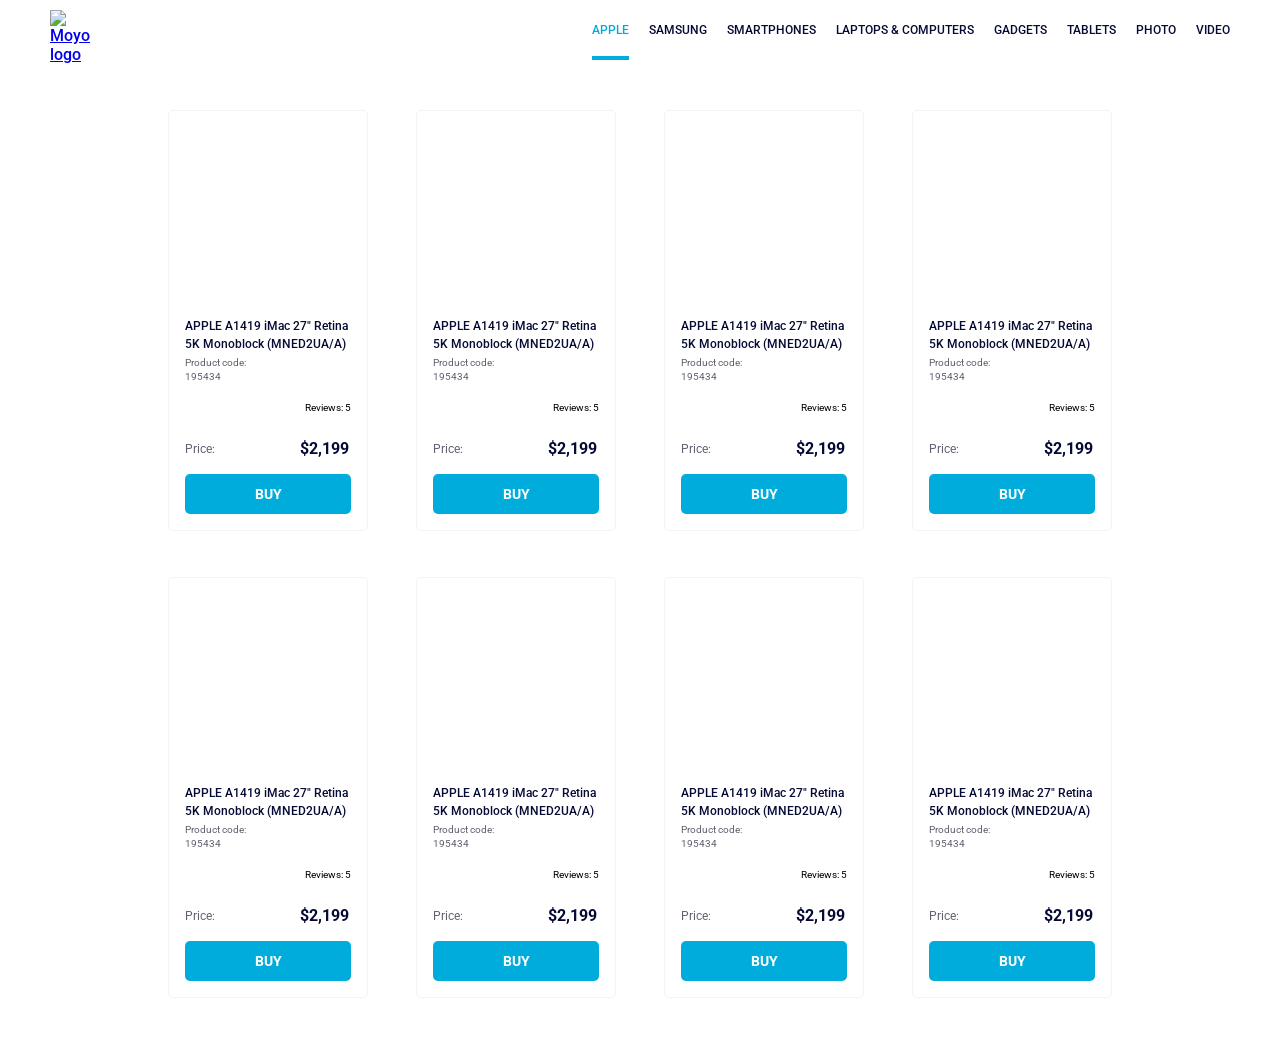
==== index.html @ a86c9713 "Updates" ====
<!doctype html>
<html lang="en">
  <head>
    <meta charset="UTF-8">
    <meta name="viewport" content="width=device-width, initial-scale=1.0">
    <title>Catalog</title>
    <link rel="preconnect" href="https://fonts.gstatic.com">
    <link href="https://fonts.googleapis.com/css2?family=Roboto:wght@400;500;700&display=swap" rel="stylesheet">
    <link rel="stylesheet" href="/index.e378193d.css">
  </head>

  <body>
    <header class="moyo-header">
      <div class="moyo-header__navigation">
        <a href="#" class="moyo-header__logo">
          <img src="/logo.c493797d.png" alt="Moyo logo">
        </a>

        <nav class="nav">
          <ul class="nav__list">
            <li class="nav__item">
              <a href="#Apple" class="nav__link is-active">
                Apple
              </a>
            </li>

            <li class="nav__item">
              <a href="#Samsung" class="nav__link">
                Samsung
              </a>
            </li>

            <li class="nav__item">
              <a href="#Smartphones" class="nav__link">
                Smartphones
              </a>
            </li>

            <li class="nav__item">
              <a href="#Laptops-Computers" class="nav__link" data-qa="nav-hover">
                Laptops & Computers
              </a>
            </li>

            <li class="nav__item">
              <a href="#Gadgets" class="nav__link">
                Gadgets
              </a>
            </li>

            <li class="nav__item">
              <a href="#Tablets" class="nav__link">
                Tablets
              </a>
            </li>

            <li class="nav__item">
              <a href="#Photo" class="nav__link">
                Photo
              </a>
            </li>

            <li class="nav__item">
              <a href="#Video" class="nav__link">
                Video
              </a>
            </li>
          </ul>
        </nav>
      </div>
    </header>

    <main class="cards">
      <article class="card" data-qa="card">
        <div class="card__img"></div>

        <h3 class="card__title">
          APPLE A1419 iMac 27" Retina 5K Monoblock (MNED2UA/A)
        </h3>

        <p class="card__product-code">Product code: 195434</p>

        <div class="stars">
          <div class="stars__wrap">
            <div class="stars__star stars__star--active"></div>
            <div class="stars__star stars__star--active"></div>
            <div class="stars__star stars__star--active"></div>
            <div class="stars__star stars__star--active"></div>
            <div class="stars__star"></div>
          </div>
          <div class="stars__reviews">Reviews: 5</div>
        </div>

        <div class="card__price">
          <div class="card__price-label">Price:</div>
          <div class="card__price-value">$2,199</div>
        </div>

        <a href="#" class="card__buy" data-qa="card-hover">
          Buy
        </a>
      </article>

      <article class="card">
        <div class="card__img"></div>

        <h3 class="card__title">
          APPLE A1419 iMac 27" Retina 5K Monoblock (MNED2UA/A)
        </h3>

        <p class="card__product-code">Product code: 195434</p>

        <div class="stars">
          <div class="stars__wrap">
            <div class="stars__star stars__star--active"></div>
            <div class="stars__star stars__star--active"></div>
            <div class="stars__star stars__star--active"></div>
            <div class="stars__star stars__star--active"></div>
            <div class="stars__star"></div>
          </div>
          <div class="stars__reviews">Reviews: 5</div>
        </div>

        <div class="card__price">
          <div class="card__price-label">Price:</div>
          <div class="card__price-value">$2,199</div>
        </div>

        <a href="#" class="card__buy">
          Buy
        </a>
      </article>

      <article class="card">
        <div class="card__img"></div>

        <h3 class="card__title">
          APPLE A1419 iMac 27" Retina 5K Monoblock (MNED2UA/A)
        </h3>

        <p class="card__product-code">Product code: 195434</p>

        <div class="stars">
          <div class="stars__wrap">
            <div class="stars__star stars__star--active"></div>
            <div class="stars__star stars__star--active"></div>
            <div class="stars__star stars__star--active"></div>
            <div class="stars__star stars__star--active"></div>
            <div class="stars__star"></div>
          </div>
          <div class="stars__reviews">Reviews: 5</div>
        </div>

        <div class="card__price">
          <div class="card__price-label">Price:</div>
          <div class="card__price-value">$2,199</div>
        </div>

        <a href="#" class="card__buy">
          Buy
        </a>
      </article>

      <article class="card">
        <div class="card__img"></div>

        <h3 class="card__title">
          APPLE A1419 iMac 27" Retina 5K Monoblock (MNED2UA/A)
        </h3>

        <p class="card__product-code">Product code: 195434</p>

        <div class="stars">
          <div class="stars__wrap">
            <div class="stars__star stars__star--active"></div>
            <div class="stars__star stars__star--active"></div>
            <div class="stars__star stars__star--active"></div>
            <div class="stars__star stars__star--active"></div>
            <div class="stars__star"></div>
          </div>
          <div class="stars__reviews">Reviews: 5</div>
        </div>

        <div class="card__price">
          <div class="card__price-label">Price:</div>
          <div class="card__price-value">$2,199</div>
        </div>

        <a href="#" class="card__buy">
          Buy
        </a>
      </article>

      <article class="card">
        <div class="card__img"></div>

        <h3 class="card__title">
          APPLE A1419 iMac 27" Retina 5K Monoblock (MNED2UA/A)
        </h3>

        <p class="card__product-code">Product code: 195434</p>

        <div class="stars">
          <div class="stars__wrap">
            <div class="stars__star stars__star--active"></div>
            <div class="stars__star stars__star--active"></div>
            <div class="stars__star stars__star--active"></div>
            <div class="stars__star stars__star--active"></div>
            <div class="stars__star"></div>
          </div>
          <div class="stars__reviews">Reviews: 5</div>
        </div>

        <div class="card__price">
          <div class="card__price-label">Price:</div>
          <div class="card__price-value">$2,199</div>
        </div>

        <a href="#" class="card__buy">
          Buy
        </a>
      </article>

      <article class="card">
        <div class="card__img"></div>

        <h3 class="card__title">
          APPLE A1419 iMac 27" Retina 5K Monoblock (MNED2UA/A)
        </h3>

        <p class="card__product-code">Product code: 195434</p>

        <div class="stars">
          <div class="stars__wrap">
            <div class="stars__star stars__star--active"></div>
            <div class="stars__star stars__star--active"></div>
            <div class="stars__star stars__star--active"></div>
            <div class="stars__star stars__star--active"></div>
            <div class="stars__star"></div>
          </div>
          <div class="stars__reviews">Reviews: 5</div>
        </div>

        <div class="card__price">
          <div class="card__price-label">Price:</div>
          <div class="card__price-value">$2,199</div>
        </div>

        <a href="#" class="card__buy">
          Buy
        </a>
      </article>

      <article class="card">
        <div class="card__img"></div>

        <h3 class="card__title">
          APPLE A1419 iMac 27" Retina 5K Monoblock (MNED2UA/A)
        </h3>

        <p class="card__product-code">Product code: 195434</p>

        <div class="stars">
          <div class="stars__wrap">
            <div class="stars__star stars__star--active"></div>
            <div class="stars__star stars__star--active"></div>
            <div class="stars__star stars__star--active"></div>
            <div class="stars__star stars__star--active"></div>
            <div class="stars__star"></div>
          </div>
          <div class="stars__reviews">Reviews: 5</div>
        </div>

        <div class="card__price">
          <div class="card__price-label">Price:</div>
          <div class="card__price-value">$2,199</div>
        </div>

        <a href="#" class="card__buy">
          Buy
        </a>
      </article>

      <article class="card">
        <div class="card__img"></div>

        <h3 class="card__title">
          APPLE A1419 iMac 27" Retina 5K Monoblock (MNED2UA/A)
        </h3>

        <p class="card__product-code">Product code: 195434</p>

        <div class="stars">
          <div class="stars__wrap">
            <div class="stars__star stars__star--active"></div>
            <div class="stars__star stars__star--active"></div>
            <div class="stars__star stars__star--active"></div>
            <div class="stars__star stars__star--active"></div>
            <div class="stars__star"></div>
          </div>
          <div class="stars__reviews">Reviews: 5</div>
        </div>

        <div class="card__price">
          <div class="card__price-label">Price:</div>
          <div class="card__price-value">$2,199</div>
        </div>

        <a href="#" class="card__buy">
          Buy
        </a>
      </article>
    </main>
  <script src="/layout_catalog.59712999.js"></script></body>
</html>
---- index.e378193d.css ----
.moyo-header {
  background-color: #fff;
}

.moyo-header__navigation {
  justify-content: space-between;
  align-items: center;
  padding: 0 50px;
  display: flex;
}

.moyo-header__logo {
  width: 40px;
  height: 40px;
  display: block;
}

.nav {
  display: inline-block;
}

.nav__list {
  align-items: center;
  margin: 0;
  padding: 0;
  list-style: none;
  display: flex;
}

.nav__item + .nav__item {
  margin-left: 20px;
}

.nav__link {
  text-transform: uppercase;
  color: #060b35;
  justify-content: center;
  align-items: center;
  height: 60px;
  padding: 0;
  font-size: 12px;
  text-decoration: none;
  transition: color .3s;
  display: flex;
  position: relative;
}

.nav__link:hover, .nav__link.is-active {
  color: #00acdc;
}

.nav__link.is-active:after {
  content: "";
  background-color: #00acdc;
  height: 4px;
  position: absolute;
  bottom: 0;
  left: 0;
  right: 0;
}

.card {
  box-sizing: border-box;
  background-color: #fff;
  border: 1px solid #f3f3f3;
  border-radius: 5px;
  width: 200px;
  margin: 0;
  padding: 32px 16px 16px;
  transition: transform .3s;
}

.card:hover {
  z-index: 1;
  transform: scale(1.2);
}

.card__img {
  background-image: url("imac.d0e0225a.jpeg");
  background-position: 50%;
  background-repeat: no-repeat;
  background-size: 100% 100%;
  width: 160px;
  height: 134px;
  margin: 0 auto 40px;
  display: block;
}

.card__title {
  color: #060b35;
  margin: 0;
  font-family: Roboto, sans-serif;
  font-size: 12px;
  font-weight: 500;
  line-height: 18px;
  transition: color .3s;
  display: block;
}

.card__product-code {
  color: #616070;
  width: 98px;
  margin: 3px 0 16px;
  font-family: Roboto, sans-serif;
  font-size: 10px;
  font-weight: 400;
  line-height: 14px;
  display: block;
}

.card__price {
  padding-top: 24px;
  font-family: Roboto, sans-serif;
  line-height: 18px;
  display: flex;
}

.card__price-label {
  color: #616070;
  padding-right: 85px;
  font-size: 12px;
  font-weight: 400;
}

.card__price-value {
  color: #060b35;
  font-size: 16px;
  font-weight: 700;
}

.card__buy {
  text-transform: uppercase;
  color: #fff;
  background-color: #00acdc;
  border: none;
  border-radius: 5px;
  justify-content: center;
  align-items: center;
  width: 166px;
  height: 40px;
  margin-top: 16px;
  font-family: Roboto, sans-serif;
  font-size: 14px;
  font-weight: 700;
  line-height: 16px;
  text-decoration: none;
  transition: background-color .3s, color .3s, border-color .3s;
  display: flex;
}

.card__buy:hover {
  color: #00acdc;
  background-color: #fff;
  border: 1px solid #00acdc;
  border-radius: 5px;
  align-items: center;
  text-decoration: none;
  display: flex;
}

.card:hover .card__title {
  color: #34568b;
}

.cards {
  --column-count: 1;
  grid-template-columns: repeat(var(--column-count), 200px);
  justify-content: center;
  gap: 46px 48px;
  padding: 50px 40px;
  display: grid;
}

@media (width >= 488px) {
  .cards {
    --column-count: 2;
  }
}

@media (width >= 768px) {
  .cards {
    --column-count: 3;
  }
}

@media (width >= 1024px) {
  .cards {
    --column-count: 4;
  }
}

.stars {
  justify-content: space-between;
  align-items: center;
  height: 16px;
  display: flex;
}

.stars__wrap {
  flex-direction: row;
  display: flex;
}

.stars__star {
  background-image: url("star.fa806e3c.svg");
  background-position: center;
  background-repeat: no-repeat;
  width: 16px;
  height: 16px;
  margin-right: 4px;
}

.stars__star--active {
  background-image: url("star-active.2be54011.svg");
}

.stars__star:last-child {
  margin-right: 0;
}

.stars__reviews {
  letter-spacing: 0;
  margin-left: 17px;
  font-family: Roboto, sans-serif;
  font-size: 10px;
  font-weight: 400;
  line-height: 14px;
}

* {
  box-sizing: border-box;
}

body {
  margin: 0;
  font-family: Roboto, sans-serif;
  font-weight: 500;
}
/*# sourceMappingURL=index.e378193d.css.map */
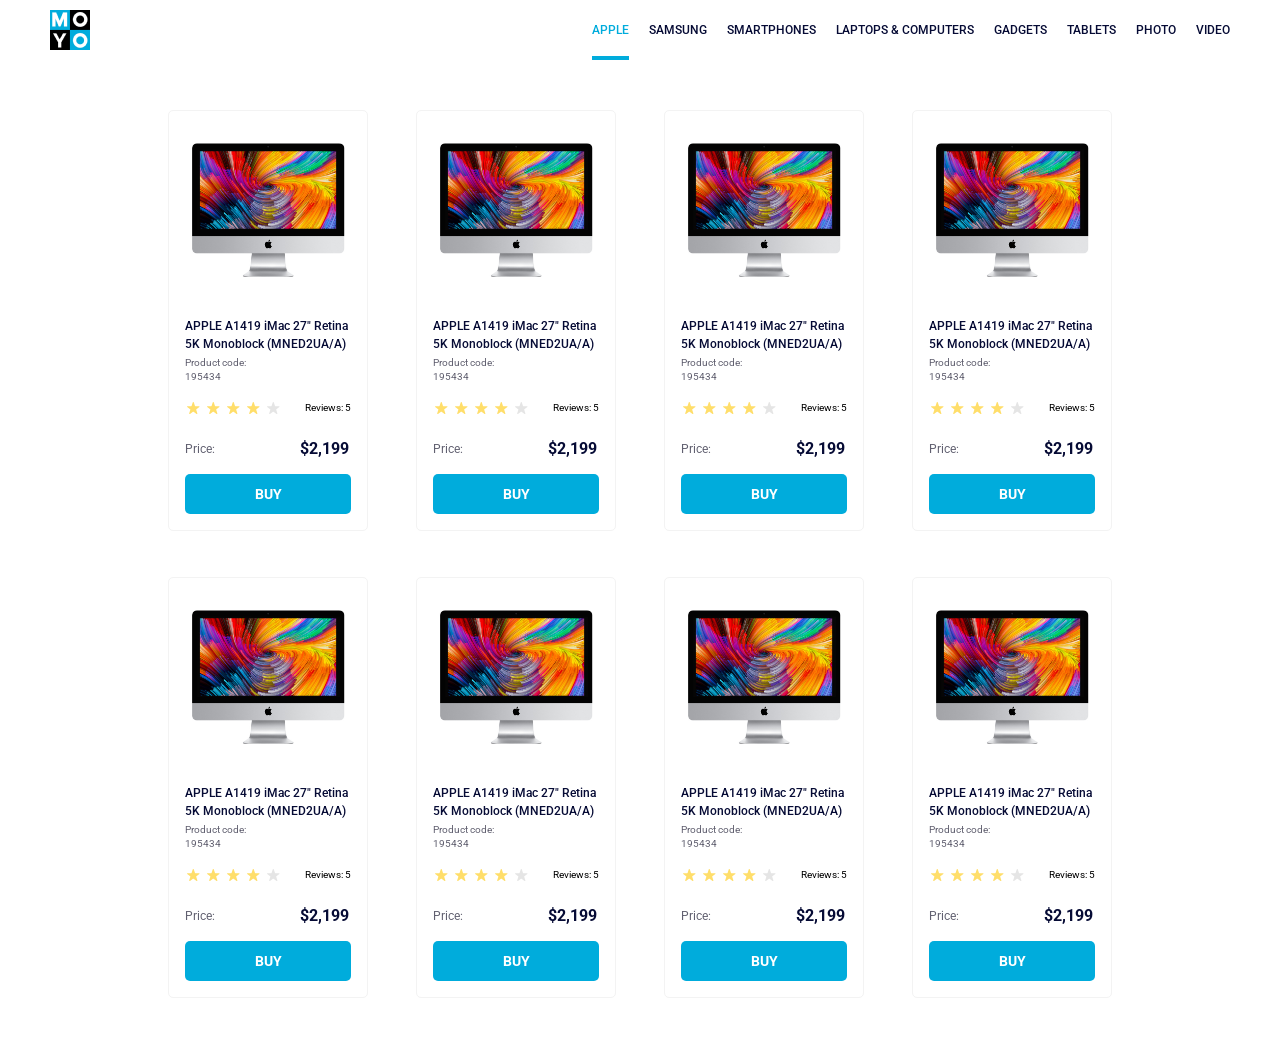
==== commit 005f6f02: "Updates" ====
--- a/index.html
+++ b/index.html
@@ -1,315 +1 @@
-<!doctype html>
-<html lang="en">
-  <head>
-    <meta charset="UTF-8">
-    <meta name="viewport" content="width=device-width, initial-scale=1.0">
-    <title>Catalog</title>
-    <link rel="preconnect" href="https://fonts.gstatic.com">
-    <link href="https://fonts.googleapis.com/css2?family=Roboto:wght@400;500;700&display=swap" rel="stylesheet">
-    <link rel="stylesheet" href="/index.e378193d.css">
-  </head>
-
-  <body>
-    <header class="moyo-header">
-      <div class="moyo-header__navigation">
-        <a href="#" class="moyo-header__logo">
-          <img src="/logo.c493797d.png" alt="Moyo logo">
-        </a>
-
-        <nav class="nav">
-          <ul class="nav__list">
-            <li class="nav__item">
-              <a href="#Apple" class="nav__link is-active">
-                Apple
-              </a>
-            </li>
-
-            <li class="nav__item">
-              <a href="#Samsung" class="nav__link">
-                Samsung
-              </a>
-            </li>
-
-            <li class="nav__item">
-              <a href="#Smartphones" class="nav__link">
-                Smartphones
-              </a>
-            </li>
-
-            <li class="nav__item">
-              <a href="#Laptops-Computers" class="nav__link" data-qa="nav-hover">
-                Laptops & Computers
-              </a>
-            </li>
-
-            <li class="nav__item">
-              <a href="#Gadgets" class="nav__link">
-                Gadgets
-              </a>
-            </li>
-
-            <li class="nav__item">
-              <a href="#Tablets" class="nav__link">
-                Tablets
-              </a>
-            </li>
-
-            <li class="nav__item">
-              <a href="#Photo" class="nav__link">
-                Photo
-              </a>
-            </li>
-
-            <li class="nav__item">
-              <a href="#Video" class="nav__link">
-                Video
-              </a>
-            </li>
-          </ul>
-        </nav>
-      </div>
-    </header>
-
-    <main class="cards">
-      <article class="card" data-qa="card">
-        <div class="card__img"></div>
-
-        <h3 class="card__title">
-          APPLE A1419 iMac 27" Retina 5K Monoblock (MNED2UA/A)
-        </h3>
-
-        <p class="card__product-code">Product code: 195434</p>
-
-        <div class="stars">
-          <div class="stars__wrap">
-            <div class="stars__star stars__star--active"></div>
-            <div class="stars__star stars__star--active"></div>
-            <div class="stars__star stars__star--active"></div>
-            <div class="stars__star stars__star--active"></div>
-            <div class="stars__star"></div>
-          </div>
-          <div class="stars__reviews">Reviews: 5</div>
-        </div>
-
-        <div class="card__price">
-          <div class="card__price-label">Price:</div>
-          <div class="card__price-value">$2,199</div>
-        </div>
-
-        <a href="#" class="card__buy" data-qa="card-hover">
-          Buy
-        </a>
-      </article>
-
-      <article class="card">
-        <div class="card__img"></div>
-
-        <h3 class="card__title">
-          APPLE A1419 iMac 27" Retina 5K Monoblock (MNED2UA/A)
-        </h3>
-
-        <p class="card__product-code">Product code: 195434</p>
-
-        <div class="stars">
-          <div class="stars__wrap">
-            <div class="stars__star stars__star--active"></div>
-            <div class="stars__star stars__star--active"></div>
-            <div class="stars__star stars__star--active"></div>
-            <div class="stars__star stars__star--active"></div>
-            <div class="stars__star"></div>
-          </div>
-          <div class="stars__reviews">Reviews: 5</div>
-        </div>
-
-        <div class="card__price">
-          <div class="card__price-label">Price:</div>
-          <div class="card__price-value">$2,199</div>
-        </div>
-
-        <a href="#" class="card__buy">
-          Buy
-        </a>
-      </article>
-
-      <article class="card">
-        <div class="card__img"></div>
-
-        <h3 class="card__title">
-          APPLE A1419 iMac 27" Retina 5K Monoblock (MNED2UA/A)
-        </h3>
-
-        <p class="card__product-code">Product code: 195434</p>
-
-        <div class="stars">
-          <div class="stars__wrap">
-            <div class="stars__star stars__star--active"></div>
-            <div class="stars__star stars__star--active"></div>
-            <div class="stars__star stars__star--active"></div>
-            <div class="stars__star stars__star--active"></div>
-            <div class="stars__star"></div>
-          </div>
-          <div class="stars__reviews">Reviews: 5</div>
-        </div>
-
-        <div class="card__price">
-          <div class="card__price-label">Price:</div>
-          <div class="card__price-value">$2,199</div>
-        </div>
-
-        <a href="#" class="card__buy">
-          Buy
-        </a>
-      </article>
-
-      <article class="card">
-        <div class="card__img"></div>
-
-        <h3 class="card__title">
-          APPLE A1419 iMac 27" Retina 5K Monoblock (MNED2UA/A)
-        </h3>
-
-        <p class="card__product-code">Product code: 195434</p>
-
-        <div class="stars">
-          <div class="stars__wrap">
-            <div class="stars__star stars__star--active"></div>
-            <div class="stars__star stars__star--active"></div>
-            <div class="stars__star stars__star--active"></div>
-            <div class="stars__star stars__star--active"></div>
-            <div class="stars__star"></div>
-          </div>
-          <div class="stars__reviews">Reviews: 5</div>
-        </div>
-
-        <div class="card__price">
-          <div class="card__price-label">Price:</div>
-          <div class="card__price-value">$2,199</div>
-        </div>
-
-        <a href="#" class="card__buy">
-          Buy
-        </a>
-      </article>
-
-      <article class="card">
-        <div class="card__img"></div>
-
-        <h3 class="card__title">
-          APPLE A1419 iMac 27" Retina 5K Monoblock (MNED2UA/A)
-        </h3>
-
-        <p class="card__product-code">Product code: 195434</p>
-
-        <div class="stars">
-          <div class="stars__wrap">
-            <div class="stars__star stars__star--active"></div>
-            <div class="stars__star stars__star--active"></div>
-            <div class="stars__star stars__star--active"></div>
-            <div class="stars__star stars__star--active"></div>
-            <div class="stars__star"></div>
-          </div>
-          <div class="stars__reviews">Reviews: 5</div>
-        </div>
-
-        <div class="card__price">
-          <div class="card__price-label">Price:</div>
-          <div class="card__price-value">$2,199</div>
-        </div>
-
-        <a href="#" class="card__buy">
-          Buy
-        </a>
-      </article>
-
-      <article class="card">
-        <div class="card__img"></div>
-
-        <h3 class="card__title">
-          APPLE A1419 iMac 27" Retina 5K Monoblock (MNED2UA/A)
-        </h3>
-
-        <p class="card__product-code">Product code: 195434</p>
-
-        <div class="stars">
-          <div class="stars__wrap">
-            <div class="stars__star stars__star--active"></div>
-            <div class="stars__star stars__star--active"></div>
-            <div class="stars__star stars__star--active"></div>
-            <div class="stars__star stars__star--active"></div>
-            <div class="stars__star"></div>
-          </div>
-          <div class="stars__reviews">Reviews: 5</div>
-        </div>
-
-        <div class="card__price">
-          <div class="card__price-label">Price:</div>
-          <div class="card__price-value">$2,199</div>
-        </div>
-
-        <a href="#" class="card__buy">
-          Buy
-        </a>
-      </article>
-
-      <article class="card">
-        <div class="card__img"></div>
-
-        <h3 class="card__title">
-          APPLE A1419 iMac 27" Retina 5K Monoblock (MNED2UA/A)
-        </h3>
-
-        <p class="card__product-code">Product code: 195434</p>
-
-        <div class="stars">
-          <div class="stars__wrap">
-            <div class="stars__star stars__star--active"></div>
-            <div class="stars__star stars__star--active"></div>
-            <div class="stars__star stars__star--active"></div>
-            <div class="stars__star stars__star--active"></div>
-            <div class="stars__star"></div>
-          </div>
-          <div class="stars__reviews">Reviews: 5</div>
-        </div>
-
-        <div class="card__price">
-          <div class="card__price-label">Price:</div>
-          <div class="card__price-value">$2,199</div>
-        </div>
-
-        <a href="#" class="card__buy">
-          Buy
-        </a>
-      </article>
-
-      <article class="card">
-        <div class="card__img"></div>
-
-        <h3 class="card__title">
-          APPLE A1419 iMac 27" Retina 5K Monoblock (MNED2UA/A)
-        </h3>
-
-        <p class="card__product-code">Product code: 195434</p>
-
-        <div class="stars">
-          <div class="stars__wrap">
-            <div class="stars__star stars__star--active"></div>
-            <div class="stars__star stars__star--active"></div>
-            <div class="stars__star stars__star--active"></div>
-            <div class="stars__star stars__star--active"></div>
-            <div class="stars__star"></div>
-          </div>
-          <div class="stars__reviews">Reviews: 5</div>
-        </div>
-
-        <div class="card__price">
-          <div class="card__price-label">Price:</div>
-          <div class="card__price-value">$2,199</div>
-        </div>
-
-        <a href="#" class="card__buy">
-          Buy
-        </a>
-      </article>
-    </main>
-  <script src="/layout_catalog.59712999.js"></script></body>
-</html>
+<!doctype html><html lang="en"><head><meta charset="utf-8"><meta name="viewport" content="width=device-width, initial-scale=1.0"><title>Catalog</title><link rel="preconnect" href="https://fonts.gstatic.com"><link href="https://fonts.googleapis.com/css2?family=Roboto:wght@400;500;700&display=swap" rel="stylesheet"><link rel="stylesheet" href="index.f4f947d7.css"></head><body> <header class="moyo-header"> <div class="moyo-header__navigation"> <a href="#" class="moyo-header__logo"> <img src="logo.eddae0ff.png" alt="Moyo logo"> </a> <nav class="nav"> <ul class="nav__list"> <li class="nav__item"> <a href="#Apple" class="is-active nav__link"> Apple </a> </li> <li class="nav__item"> <a href="#Samsung" class="nav__link"> Samsung </a> </li> <li class="nav__item"> <a href="#Smartphones" class="nav__link"> Smartphones </a> </li> <li class="nav__item"> <a href="#Laptops-Computers" class="nav__link" data-qa="nav-hover"> Laptops & Computers </a> </li> <li class="nav__item"> <a href="#Gadgets" class="nav__link"> Gadgets </a> </li> <li class="nav__item"> <a href="#Tablets" class="nav__link"> Tablets </a> </li> <li class="nav__item"> <a href="#Photo" class="nav__link"> Photo </a> </li> <li class="nav__item"> <a href="#Video" class="nav__link"> Video </a> </li> </ul> </nav> </div> </header> <main class="cards"> <article class="card" data-qa="card"> <div class="card__img"></div> <h3 class="card__title"> APPLE A1419 iMac 27" Retina 5K Monoblock (MNED2UA/A) </h3> <p class="card__product-code">Product code: 195434</p> <div class="stars"> <div class="stars__wrap"> <div class="stars__star stars__star--active"></div> <div class="stars__star stars__star--active"></div> <div class="stars__star stars__star--active"></div> <div class="stars__star stars__star--active"></div> <div class="stars__star"></div> </div> <div class="stars__reviews">Reviews: 5</div> </div> <div class="card__price"> <div class="card__price-label">Price:</div> <div class="card__price-value">$2,199</div> </div> <a href="#" class="card__buy" data-qa="card-hover"> Buy </a> </article> <article class="card"> <div class="card__img"></div> <h3 class="card__title"> APPLE A1419 iMac 27" Retina 5K Monoblock (MNED2UA/A) </h3> <p class="card__product-code">Product code: 195434</p> <div class="stars"> <div class="stars__wrap"> <div class="stars__star stars__star--active"></div> <div class="stars__star stars__star--active"></div> <div class="stars__star stars__star--active"></div> <div class="stars__star stars__star--active"></div> <div class="stars__star"></div> </div> <div class="stars__reviews">Reviews: 5</div> </div> <div class="card__price"> <div class="card__price-label">Price:</div> <div class="card__price-value">$2,199</div> </div> <a href="#" class="card__buy"> Buy </a> </article> <article class="card"> <div class="card__img"></div> <h3 class="card__title"> APPLE A1419 iMac 27" Retina 5K Monoblock (MNED2UA/A) </h3> <p class="card__product-code">Product code: 195434</p> <div class="stars"> <div class="stars__wrap"> <div class="stars__star stars__star--active"></div> <div class="stars__star stars__star--active"></div> <div class="stars__star stars__star--active"></div> <div class="stars__star stars__star--active"></div> <div class="stars__star"></div> </div> <div class="stars__reviews">Reviews: 5</div> </div> <div class="card__price"> <div class="card__price-label">Price:</div> <div class="card__price-value">$2,199</div> </div> <a href="#" class="card__buy"> Buy </a> </article> <article class="card"> <div class="card__img"></div> <h3 class="card__title"> APPLE A1419 iMac 27" Retina 5K Monoblock (MNED2UA/A) </h3> <p class="card__product-code">Product code: 195434</p> <div class="stars"> <div class="stars__wrap"> <div class="stars__star stars__star--active"></div> <div class="stars__star stars__star--active"></div> <div class="stars__star stars__star--active"></div> <div class="stars__star stars__star--active"></div> <div class="stars__star"></div> </div> <div class="stars__reviews">Reviews: 5</div> </div> <div class="card__price"> <div class="card__price-label">Price:</div> <div class="card__price-value">$2,199</div> </div> <a href="#" class="card__buy"> Buy </a> </article> <article class="card"> <div class="card__img"></div> <h3 class="card__title"> APPLE A1419 iMac 27" Retina 5K Monoblock (MNED2UA/A) </h3> <p class="card__product-code">Product code: 195434</p> <div class="stars"> <div class="stars__wrap"> <div class="stars__star stars__star--active"></div> <div class="stars__star stars__star--active"></div> <div class="stars__star stars__star--active"></div> <div class="stars__star stars__star--active"></div> <div class="stars__star"></div> </div> <div class="stars__reviews">Reviews: 5</div> </div> <div class="card__price"> <div class="card__price-label">Price:</div> <div class="card__price-value">$2,199</div> </div> <a href="#" class="card__buy"> Buy </a> </article> <article class="card"> <div class="card__img"></div> <h3 class="card__title"> APPLE A1419 iMac 27" Retina 5K Monoblock (MNED2UA/A) </h3> <p class="card__product-code">Product code: 195434</p> <div class="stars"> <div class="stars__wrap"> <div class="stars__star stars__star--active"></div> <div class="stars__star stars__star--active"></div> <div class="stars__star stars__star--active"></div> <div class="stars__star stars__star--active"></div> <div class="stars__star"></div> </div> <div class="stars__reviews">Reviews: 5</div> </div> <div class="card__price"> <div class="card__price-label">Price:</div> <div class="card__price-value">$2,199</div> </div> <a href="#" class="card__buy"> Buy </a> </article> <article class="card"> <div class="card__img"></div> <h3 class="card__title"> APPLE A1419 iMac 27" Retina 5K Monoblock (MNED2UA/A) </h3> <p class="card__product-code">Product code: 195434</p> <div class="stars"> <div class="stars__wrap"> <div class="stars__star stars__star--active"></div> <div class="stars__star stars__star--active"></div> <div class="stars__star stars__star--active"></div> <div class="stars__star stars__star--active"></div> <div class="stars__star"></div> </div> <div class="stars__reviews">Reviews: 5</div> </div> <div class="card__price"> <div class="card__price-label">Price:</div> <div class="card__price-value">$2,199</div> </div> <a href="#" class="card__buy"> Buy </a> </article> <article class="card"> <div class="card__img"></div> <h3 class="card__title"> APPLE A1419 iMac 27" Retina 5K Monoblock (MNED2UA/A) </h3> <p class="card__product-code">Product code: 195434</p> <div class="stars"> <div class="stars__wrap"> <div class="stars__star stars__star--active"></div> <div class="stars__star stars__star--active"></div> <div class="stars__star stars__star--active"></div> <div class="stars__star stars__star--active"></div> <div class="stars__star"></div> </div> <div class="stars__reviews">Reviews: 5</div> </div> <div class="card__price"> <div class="card__price-label">Price:</div> <div class="card__price-value">$2,199</div> </div> <a href="#" class="card__buy"> Buy </a> </article> </main> </body></html>
--- a/index.f4f947d7.css
+++ b/index.f4f947d7.css
@@ -0,0 +1,2 @@
+.moyo-header{background-color:#fff}.moyo-header__navigation{justify-content:space-between;align-items:center;padding:0 50px;display:flex}.moyo-header__logo{width:40px;height:40px;display:block}.nav{display:inline-block}.nav__list{align-items:center;margin:0;padding:0;list-style:none;display:flex}.nav__item+.nav__item{margin-left:20px}.nav__link{text-transform:uppercase;color:#060b35;justify-content:center;align-items:center;height:60px;padding:0;font-size:12px;text-decoration:none;transition:color .3s;display:flex;position:relative}.nav__link:hover,.nav__link.is-active{color:#00acdc}.nav__link.is-active:after{content:"";background-color:#00acdc;height:4px;position:absolute;bottom:0;left:0;right:0}.card{box-sizing:border-box;background-color:#fff;border:1px solid #f3f3f3;border-radius:5px;width:200px;margin:0;padding:32px 16px 16px;transition:transform .3s}.card:hover{z-index:1;transform:scale(1.2)}.card__img{background-image:url(imac.202c52ff.jpeg);background-position:50%;background-repeat:no-repeat;background-size:100% 100%;width:160px;height:134px;margin:0 auto 40px;display:block}.card__title{color:#060b35;margin:0;font-family:Roboto,sans-serif;font-size:12px;font-weight:500;line-height:18px;transition:color .3s;display:block}.card__product-code{color:#616070;width:98px;margin:3px 0 16px;font-family:Roboto,sans-serif;font-size:10px;font-weight:400;line-height:14px;display:block}.card__price{padding-top:24px;font-family:Roboto,sans-serif;line-height:18px;display:flex}.card__price-label{color:#616070;padding-right:85px;font-size:12px;font-weight:400}.card__price-value{color:#060b35;font-size:16px;font-weight:700}.card__buy{text-transform:uppercase;color:#fff;background-color:#00acdc;border:none;border-radius:5px;justify-content:center;align-items:center;width:166px;height:40px;margin-top:16px;font-family:Roboto,sans-serif;font-size:14px;font-weight:700;line-height:16px;text-decoration:none;transition:background-color .3s,color .3s,border-color .3s;display:flex}.card__buy:hover{color:#00acdc;background-color:#fff;border:1px solid #00acdc;border-radius:5px;align-items:center;text-decoration:none;display:flex}.card:hover .card__title{color:#34568b}.cards{--column-count:1;grid-template-columns:repeat(var(--column-count),200px);justify-content:center;gap:46px 48px;padding:50px 40px;display:grid}@media (width>=488px){.cards{--column-count:2}}@media (width>=768px){.cards{--column-count:3}}@media (width>=1024px){.cards{--column-count:4}}.stars{justify-content:space-between;align-items:center;height:16px;display:flex}.stars__wrap{flex-direction:row;display:flex}.stars__star{background-image:url(star.822d561e.svg);background-position:50%;background-repeat:no-repeat;width:16px;height:16px;margin-right:4px}.stars__star--active{background-image:url(star-active.edda4c43.svg)}.stars__star:last-child{margin-right:0}.stars__reviews{letter-spacing:0;margin-left:17px;font-family:Roboto,sans-serif;font-size:10px;font-weight:400;line-height:14px}*{box-sizing:border-box}body{margin:0;font-family:Roboto,sans-serif;font-weight:500}
+/*# sourceMappingURL=index.f4f947d7.css.map */
